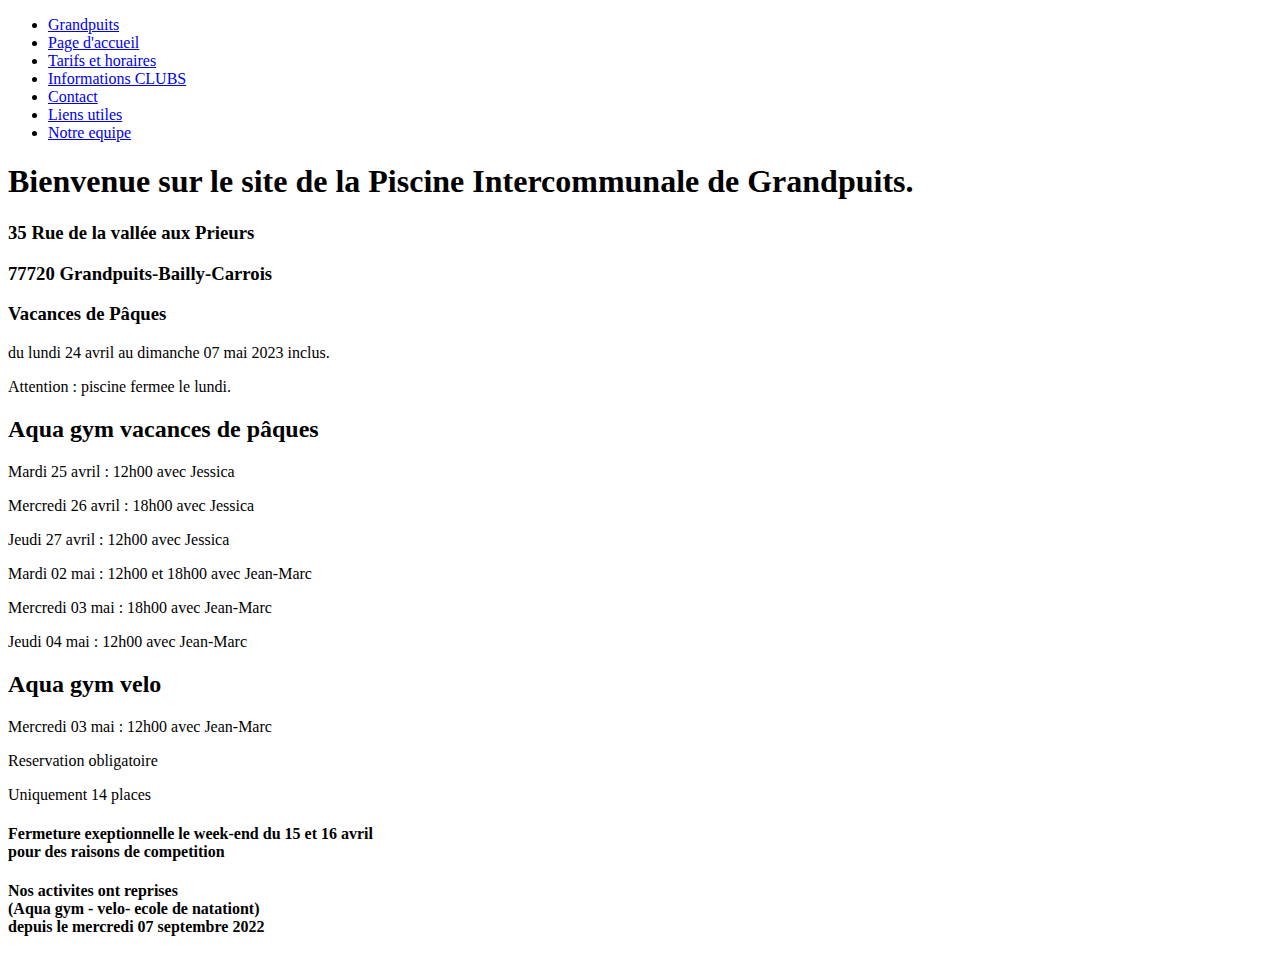
==== Vitrine/index.html @ efda96f0 "Sauvegarde debut code html" ====
<!DOCTYPE HTML>
<html lang="fr">
    <head>
        <meta charset="UTF-8">
        <title>Grandpuits-Piscine</title>
        <link rel="stylesheet" href="style.css">
        <link rel="stylesheet" href="https://cdnjs.cloudflare.com/ajax/libs/font-awesome/4.7.0/css/font-awesome.css">
    </head>
    <body>
        <header>
<!-- CREATION NAVBAR  -->
            <nav>
                <ul>
                    <li class="logo"><a href="#">Grandpuits</a></li>
                    <li><a href="#">Page d'accueil</a></li>
                    <li><a href="#">Tarifs et horaires</a></li>
                    <li><a href="#">Informations CLUBS</a></li>
                    <li><a href="#">Contact</a></li>
                    <li><a href="#">Liens utiles</a></li>
                    <li><a href="#">Notre equipe</a></li>
                </ul>
            </nav>
<!-- IMAGE PRINCIPALE ET EN TETE  -->
            <div class="en-tete">
                <h1>Bienvenue sur le site de la Piscine Intercommunale de Grandpuits.</h1>
                <div class="premier-flux"></div>
                <h3>35 Rue de la vallée aux Prieurs</h3>
                <h3>77720 Grandpuits-Bailly-Carrois</h3>
            </div>
        </header>
<!-- SECTION VACANCES  -->
        <section class="paragraphe1">
            <div class="vacances">
                <h3>Vacances de Pâques</h3>
                <p>du lundi 24 avril au dimanche 07 mai 2023 inclus.</p>
                <p>Attention : piscine fermee le lundi.</p>
            </div>
            <div class="activite-vacances">
                <h2>Aqua gym vacances de pâques</h2>
                <p>Mardi 25 avril : 12h00 avec Jessica</p>
                <p>Mercredi 26 avril : 18h00 avec Jessica</p>
                <p>Jeudi 27 avril : 12h00 avec Jessica</p>
                <div class="premier-trait"></div>
                <p>Mardi 02 mai : 12h00 et 18h00 avec Jean-Marc</p>
                <p>Mercredi 03 mai : 18h00 avec Jean-Marc</p>
                <p>Jeudi 04 mai : 12h00 avec Jean-Marc</p>
            </div>
            <div class="aqua-gym">
                <h2>Aqua gym velo</h2>
                <p>Mercredi 03 mai : 12h00 avec Jean-Marc</p>
                <p>Reservation obligatoire</p>
                <p>Uniquement 14 places</p>
            </div>
            <div class="fermeture">
                <h4>Fermeture exeptionnelle le week-end du 15 et 16 avril <br> pour des raisons de competition</h4>
            </div>
            <div class="deuxieme-trait"></div>
            <div class="reprise">
                <h4>Nos activites ont reprises <br> (Aqua gym - velo- ecole de natationt) <br> depuis le mercredi 07 septembre 2022</h4>
            </div>
            <div class="deuxiem-flux"></div>
        </section>
        <section></section>
        <footer></footer>
    </body>

</html>
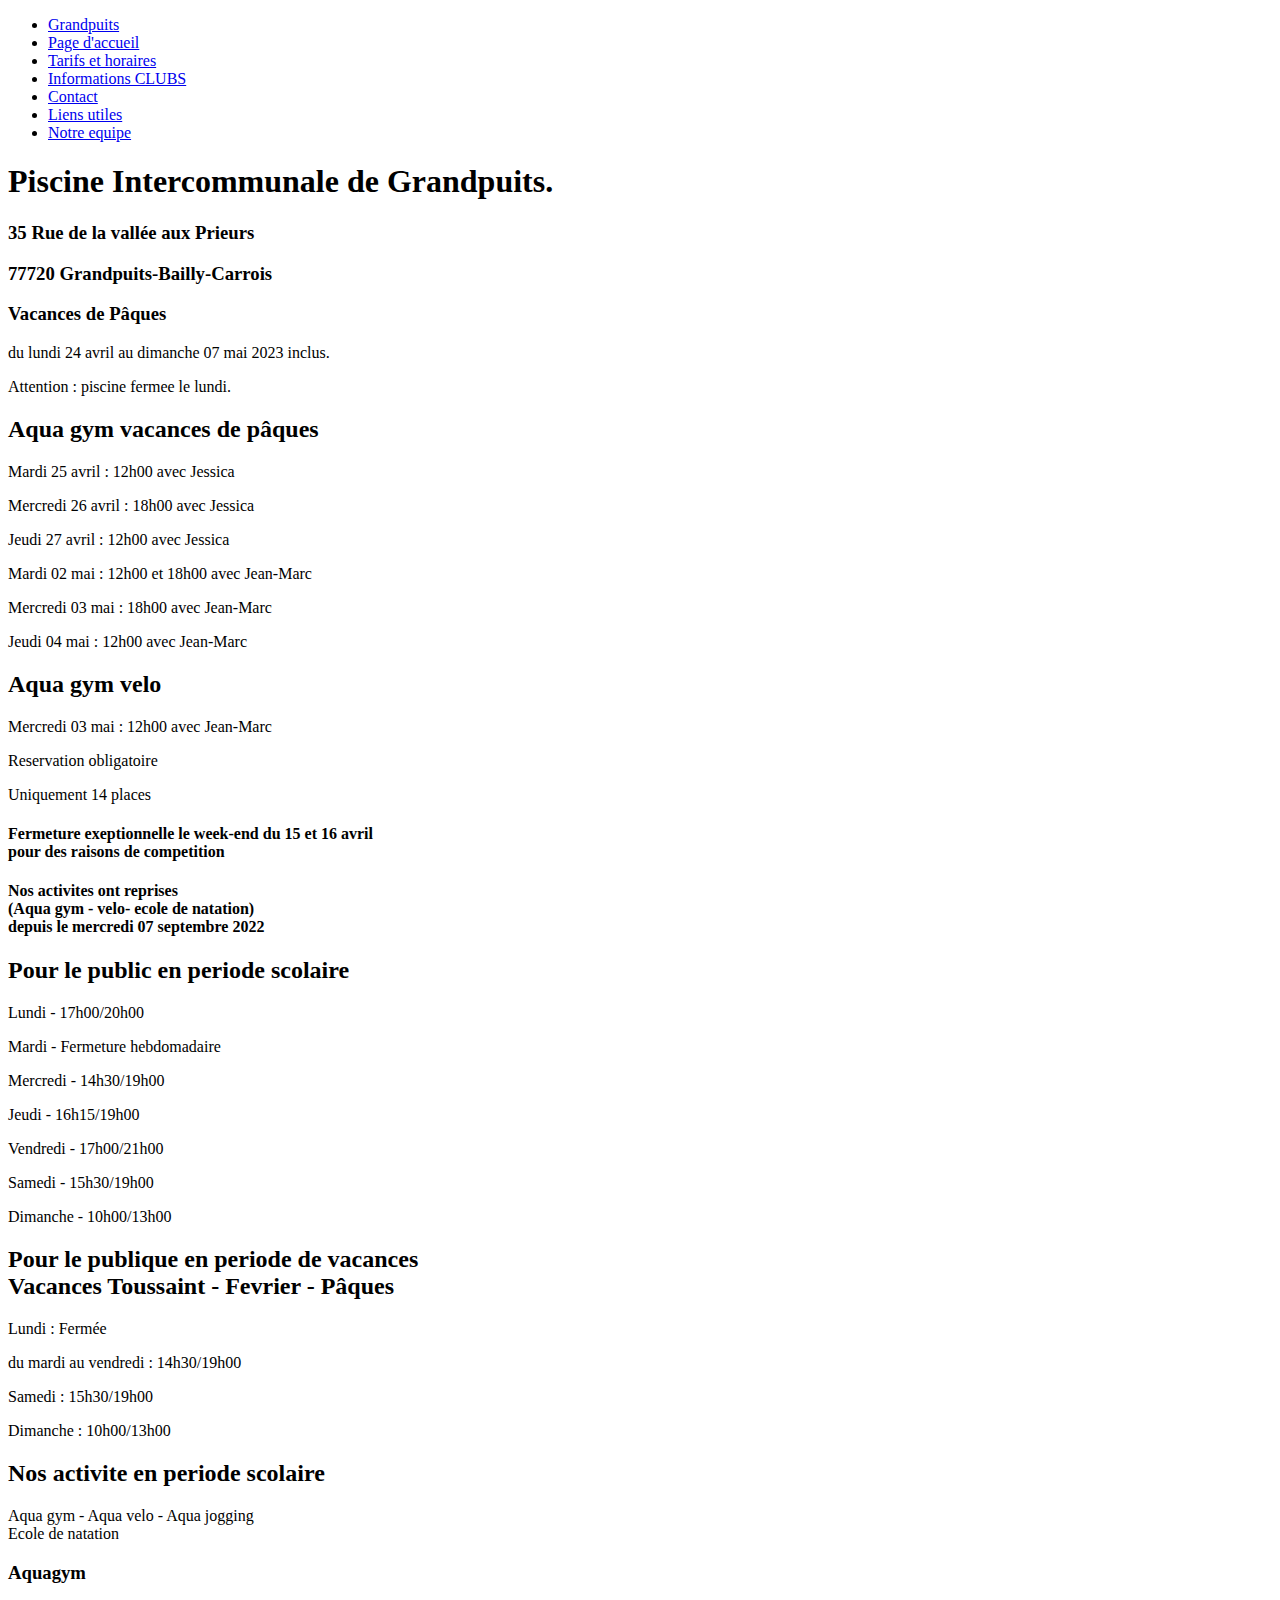
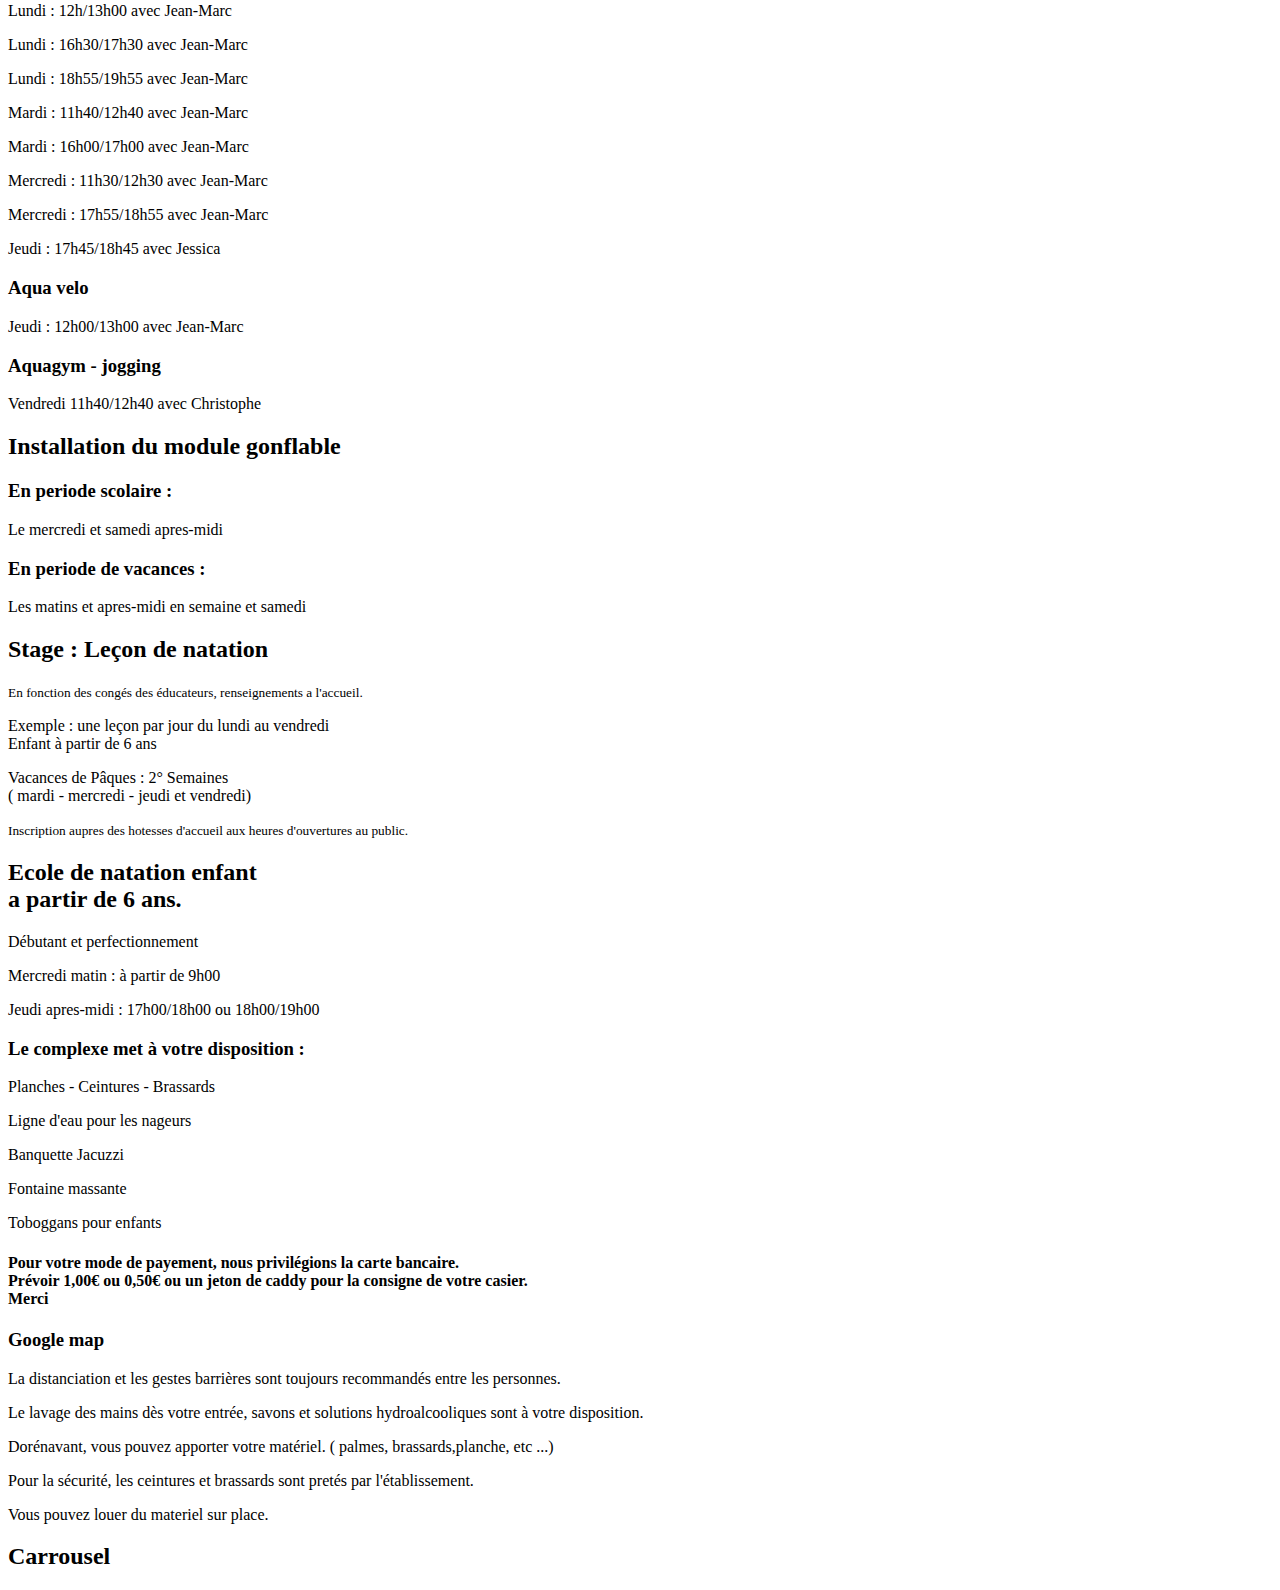
==== commit b52037e9: "modification html" ====
--- a/Vitrine/index.html
+++ b/Vitrine/index.html
@@ -22,8 +22,8 @@
             </nav>
 <!-- IMAGE PRINCIPALE ET EN TETE  -->
             <div class="en-tete">
-                <h1>Bienvenue sur le site de la Piscine Intercommunale de Grandpuits.</h1>
-                <div class="premier-flux"></div>
+                <h1>Piscine Intercommunale de Grandpuits.</h1>
+                <div class="flux"></div>
                 <h3>35 Rue de la vallée aux Prieurs</h3>
                 <h3>77720 Grandpuits-Bailly-Carrois</h3>
             </div>
@@ -40,7 +40,7 @@
                 <p>Mardi 25 avril : 12h00 avec Jessica</p>
                 <p>Mercredi 26 avril : 18h00 avec Jessica</p>
                 <p>Jeudi 27 avril : 12h00 avec Jessica</p>
-                <div class="premier-trait"></div>
+                <div class="trait"></div>
                 <p>Mardi 02 mai : 12h00 et 18h00 avec Jean-Marc</p>
                 <p>Mercredi 03 mai : 18h00 avec Jean-Marc</p>
                 <p>Jeudi 04 mai : 12h00 avec Jean-Marc</p>
@@ -51,17 +51,117 @@
                 <p>Reservation obligatoire</p>
                 <p>Uniquement 14 places</p>
             </div>
+            <div class="trait"></div>
             <div class="fermeture">
                 <h4>Fermeture exeptionnelle le week-end du 15 et 16 avril <br> pour des raisons de competition</h4>
             </div>
-            <div class="deuxieme-trait"></div>
+            <div class="trait"></div>
             <div class="reprise">
-                <h4>Nos activites ont reprises <br> (Aqua gym - velo- ecole de natationt) <br> depuis le mercredi 07 septembre 2022</h4>
+                <h4>Nos activites ont reprises <br> (Aqua gym - velo- ecole de natation) <br> depuis le mercredi 07 septembre 2022</h4>
             </div>
-            <div class="deuxiem-flux"></div>
+            <div class="flux"></div>
         </section>
-        <section></section>
-        <footer></footer>
+<!-- SECTION PERIODE SCOLAIRE  -->
+        <section class="periode-scolaire">
+            <div class="horraire-scolaire">
+                <h2>Pour le public en periode scolaire</h2>
+                <p>Lundi - 17h00/20h00</p>
+                <p>Mardi - Fermeture hebdomadaire</p>
+                <p>Mercredi - 14h30/19h00</p>
+                <p>Jeudi - 16h15/19h00</p>
+                <p>Vendredi - 17h00/21h00</p>
+                <p>Samedi - 15h30/19h00</p>
+                <p>Dimanche - 10h00/13h00</p>
+            </div>
+            <div class="trait"></div>
+            <div class="horraire-vacance">
+                <h2>Pour le publique en periode de vacances <br> Vacances Toussaint - Fevrier - Pâques</h2>
+                <p>Lundi : Fermée</p>
+                <p>du mardi au vendredi : 14h30/19h00</p>
+                <p>Samedi : 15h30/19h00</p>
+                <p>Dimanche : 10h00/13h00</p>
+            </div>
+            <div class="trait"></div>
+            <div class="activite-scolaire">
+                <h2>Nos activite  en periode scolaire</h2>
+                <p>Aqua gym - Aqua velo - Aqua jogging <br> Ecole de natation</p>
+                <h3>Aquagym</h3>
+                <p>Lundi : 12h/13h00 avec Jean-Marc</p>
+                <p>Lundi : 16h30/17h30 avec Jean-Marc</p>
+                <p>Lundi : 18h55/19h55 avec Jean-Marc</p>
+                <p>Mardi : 11h40/12h40 avec Jean-Marc</p>
+                <p>Mardi : 16h00/17h00 avec Jean-Marc</p>
+                <p>Mercredi : 11h30/12h30 avec Jean-Marc</p>
+                <p>Mercredi : 17h55/18h55 avec Jean-Marc</p>
+                <p>Jeudi : 17h45/18h45 avec Jessica</p>
+                <h3>Aqua velo</h3>
+                <p>Jeudi : 12h00/13h00 avec Jean-Marc</p>
+                <h3>Aquagym - jogging</h3>
+                <p>Vendredi 11h40/12h40 avec Christophe</p>
+            </div>
+            <div class="module">
+                <h2>Installation du module gonflable</h2>
+                <h3>En periode scolaire :</h3>
+                <p>Le mercredi et samedi apres-midi</p>
+                <h3>En periode de vacances :</h3>
+                <p>Les matins et apres-midi en semaine et samedi</p>
+            </div>
+            <div class="flux"></div>
+        </section>
+<!-- ECOLE DE NATATION  -->
+        <section class="lecon">
+            <div class="stage">
+                <h2>Stage : Leçon de natation</h2>
+                <small>En fonction des congés des éducateurs, renseignements a l'accueil.</small>
+                <p>Exemple : une leçon par jour du lundi au vendredi <br> Enfant à partir de 6 ans</p>
+                <p>Vacances de Pâques : 2° Semaines <br> ( mardi - mercredi - jeudi et vendredi)</p>
+                <small>Inscription aupres des hotesses d'accueil aux heures d'ouvertures au public.</small>
+            </div>
+            <div class="trait"></div>
+            <div class="ecole">
+                <h2>Ecole de natation enfant <br> a partir de 6 ans.</h2>
+                <p>Débutant et perfectionnement</p>
+                <p>Mercredi matin : à partir de 9h00</p>
+                <p>Jeudi apres-midi : 17h00/18h00 ou 18h00/19h00</p>
+            </div>
+            <div class="trait"></div>
+            <div class="materiel">
+                <h3>Le complexe met à votre disposition : </h3>
+                <p>Planches - Ceintures - Brassards</p>
+                <p>Ligne d'eau pour les nageurs</p>
+                <p>Banquette Jacuzzi</p>
+                <p>Fontaine massante</p>
+                <p>Toboggans pour enfants</p>
+                <h4>Pour votre mode de payement, nous privilégions la carte bancaire.<br> Prévoir 1,00€ ou 0,50€ ou un jeton de caddy pour la consigne de votre casier.<br> Merci</h4>
+            </div>
+            <div class="flux"></div>
+        </section>
+<!-- INFORMATION  -->
+        <section class="info">
+            <div class="map">
+<!-- Introduire googlemap  -->
+                <h3>Google map</h3>
+            </div>
+            <div class="trait"></div>
+            <div class="covid">
+                <p>La distanciation et les gestes barrières sont toujours recommandés entre les personnes.</p>
+                <p>Le lavage des mains dès votre entrée, savons et solutions hydroalcooliques sont à votre disposition.</p>
+                <p>Dorénavant, vous pouvez apporter votre matériel. ( palmes, brassards,planche, etc ...)</p>
+                <p>Pour la sécurité, les ceintures et brassards sont pretés par l'établissement.</p>
+                <p>Vous pouvez louer du materiel sur place.</p>
+            </div>
+            <div class="flux"></div>
+        </section>
+        <section class="">
+            <div class="">
+                <h2>Carrousel</h2>
+<!-- CARROUSEL  -->
+            </div>
+            <div class="flux"></div>
+        </section>
+        <footer>
+
+        </footer>
     </body>
 
 </html>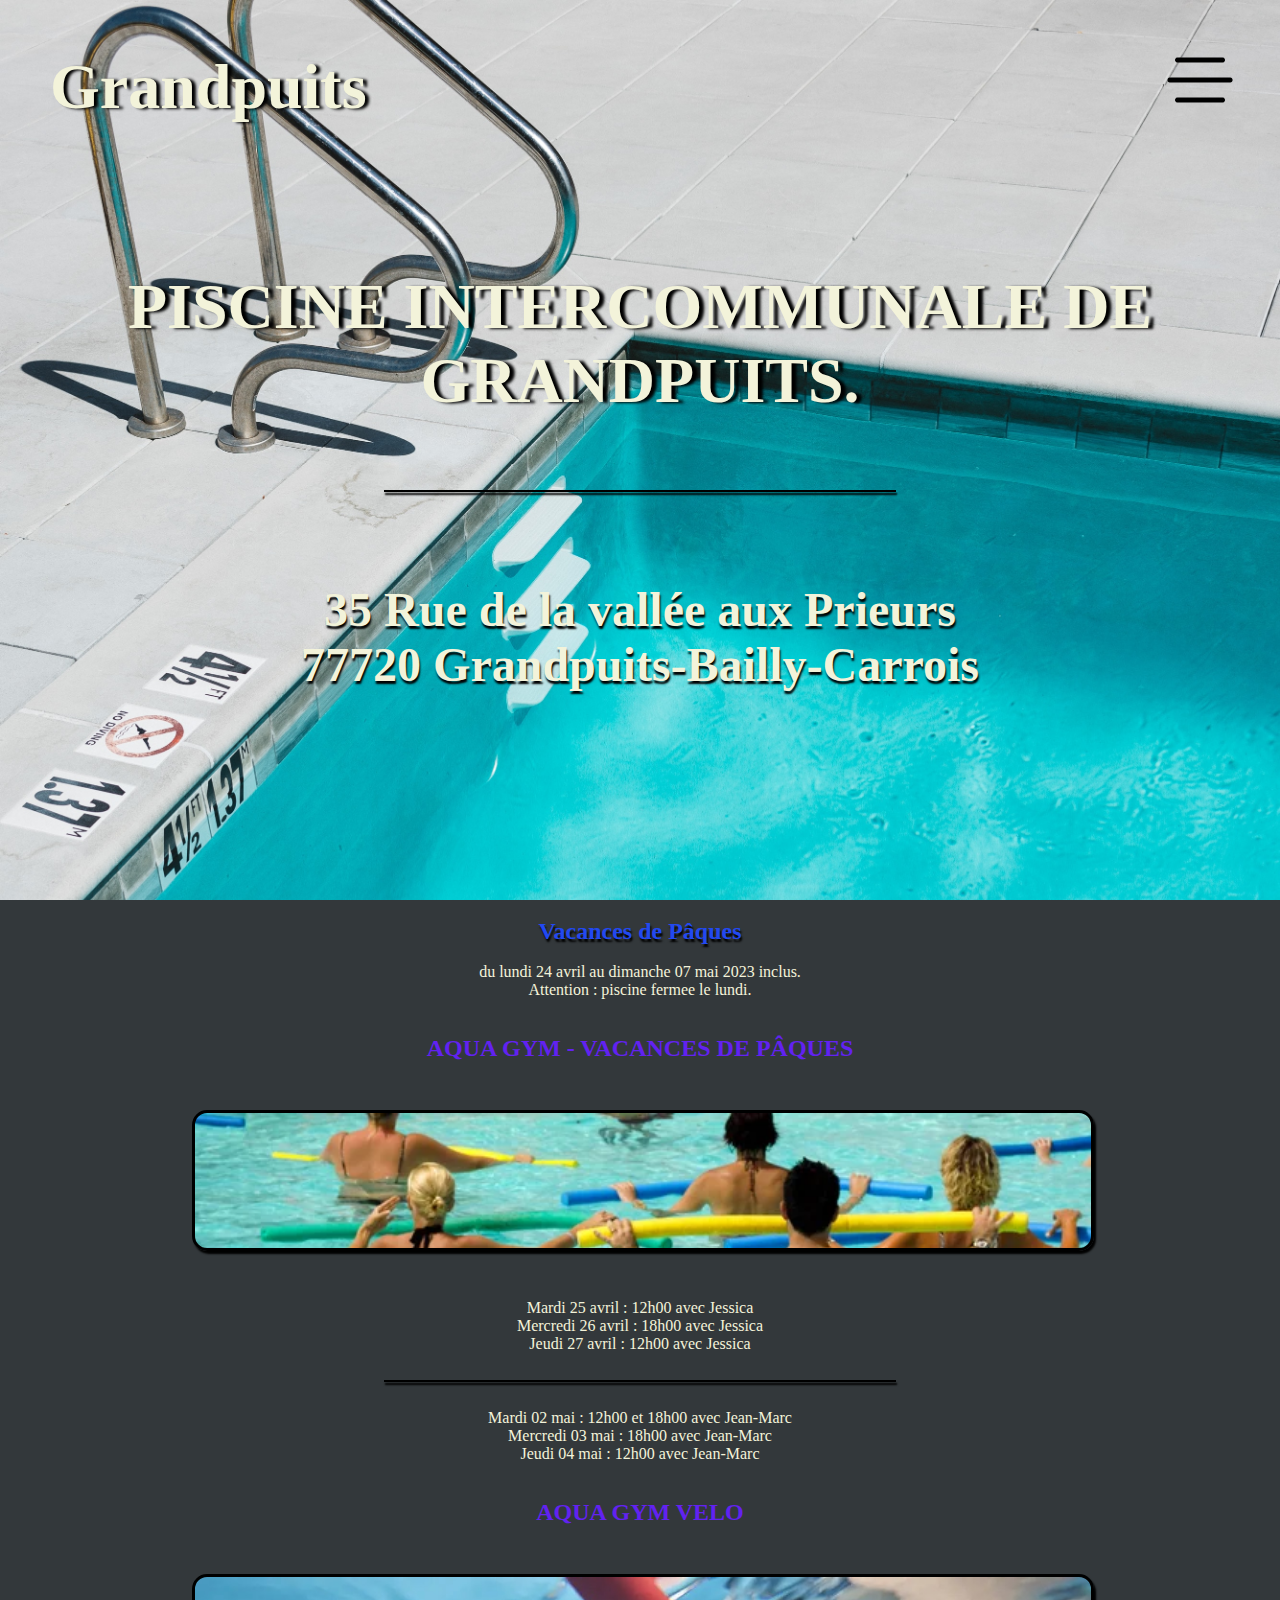
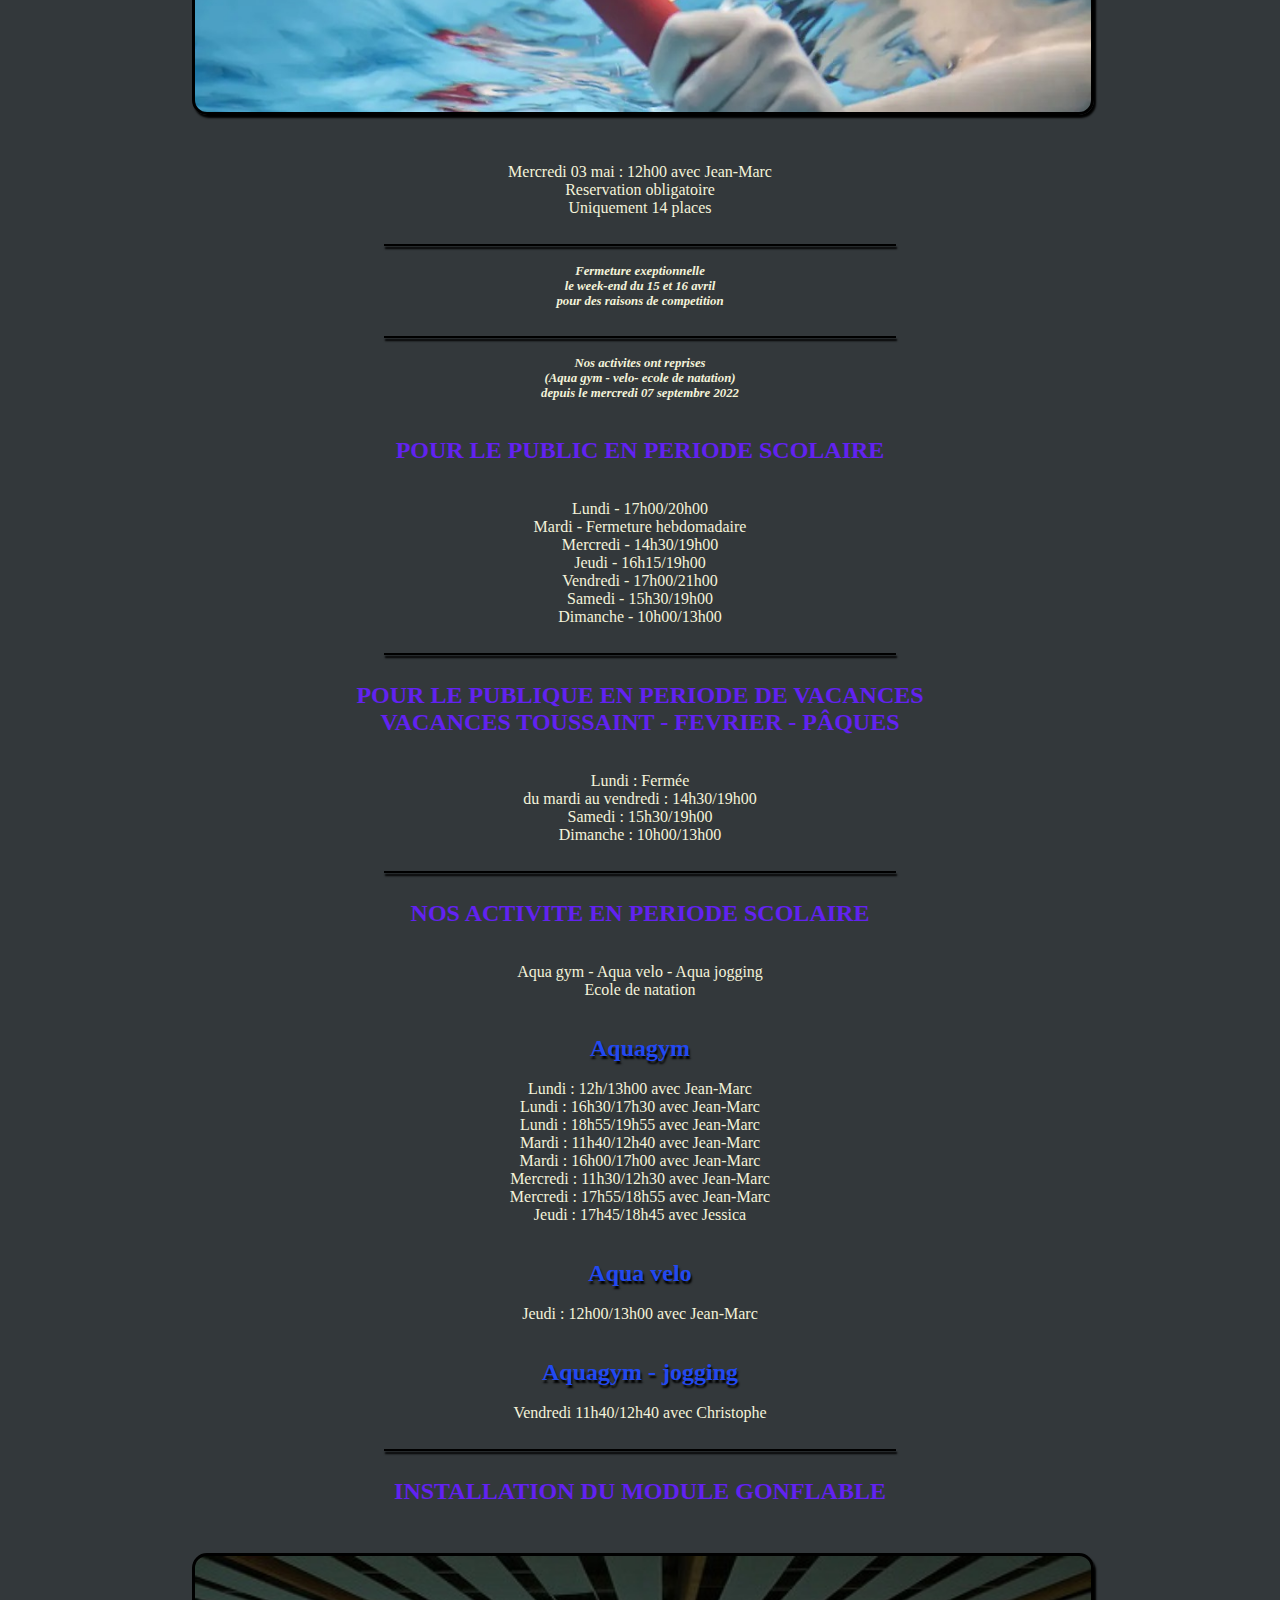
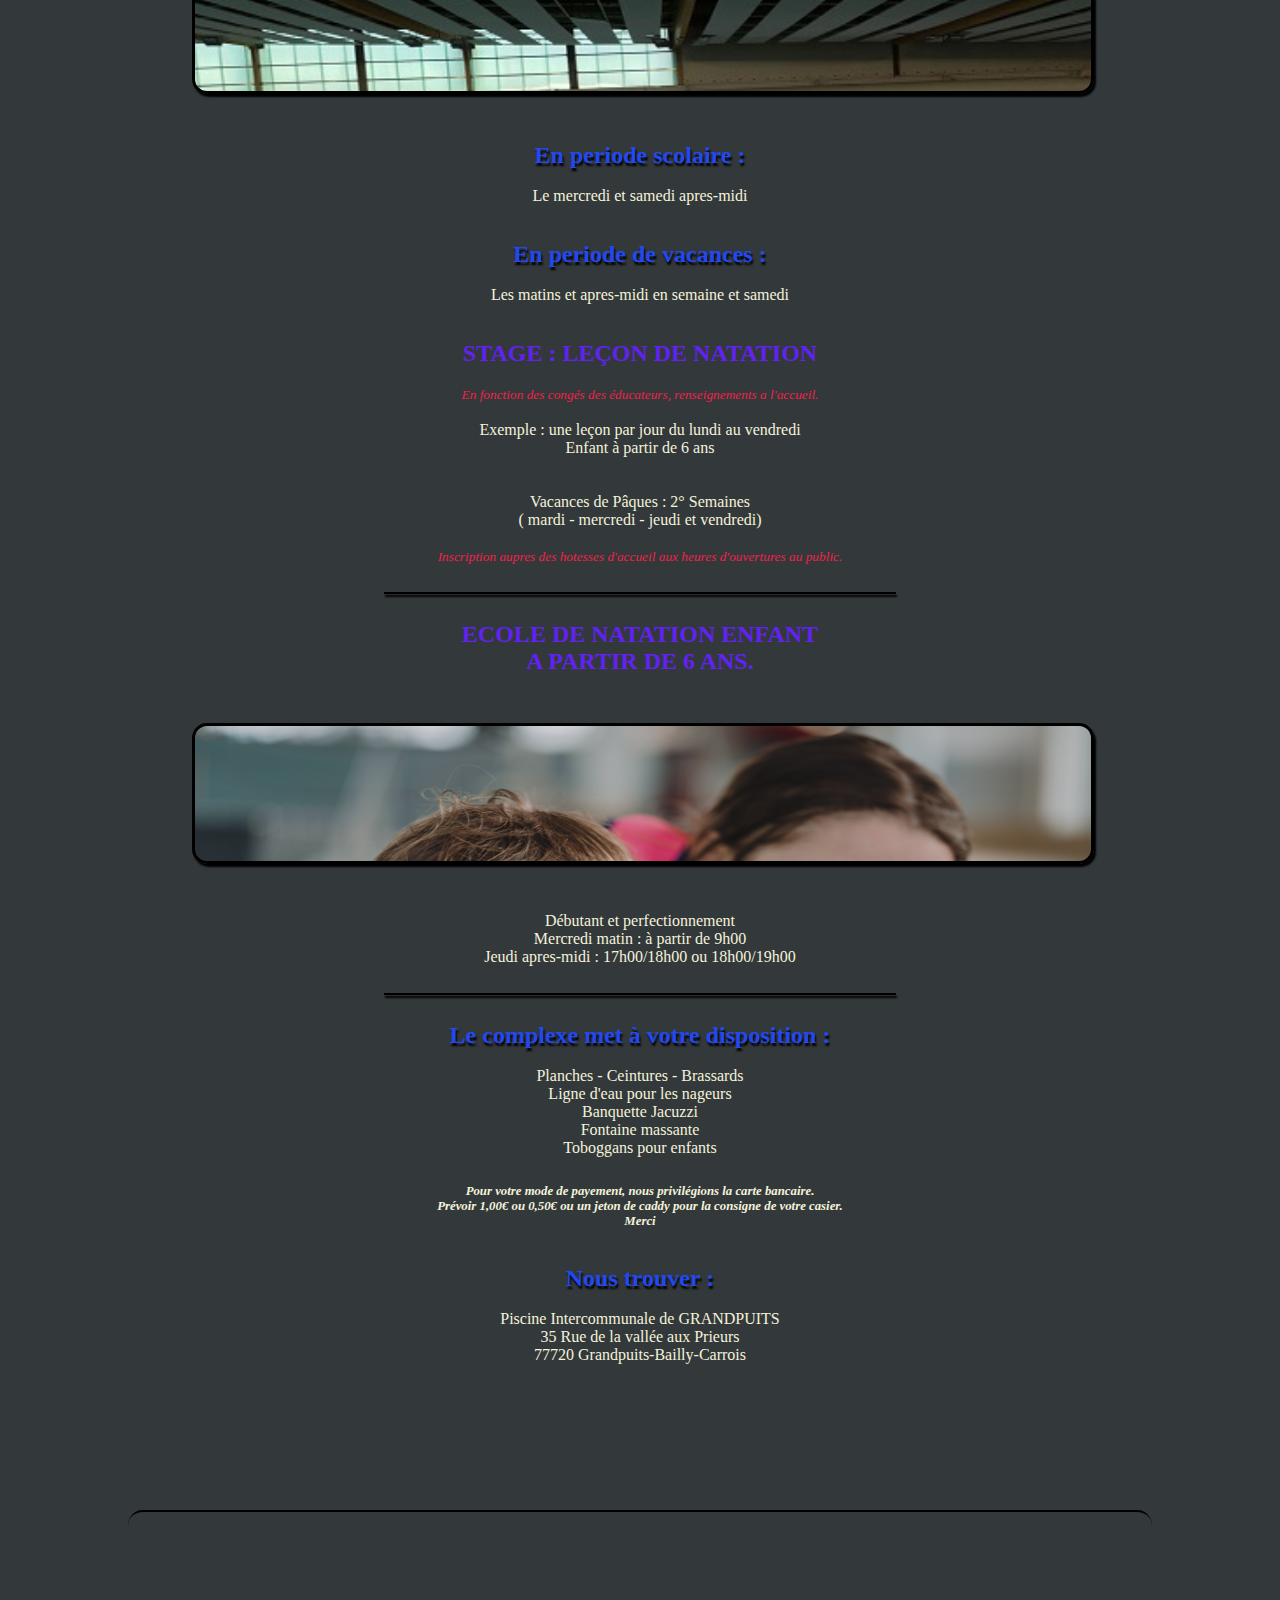
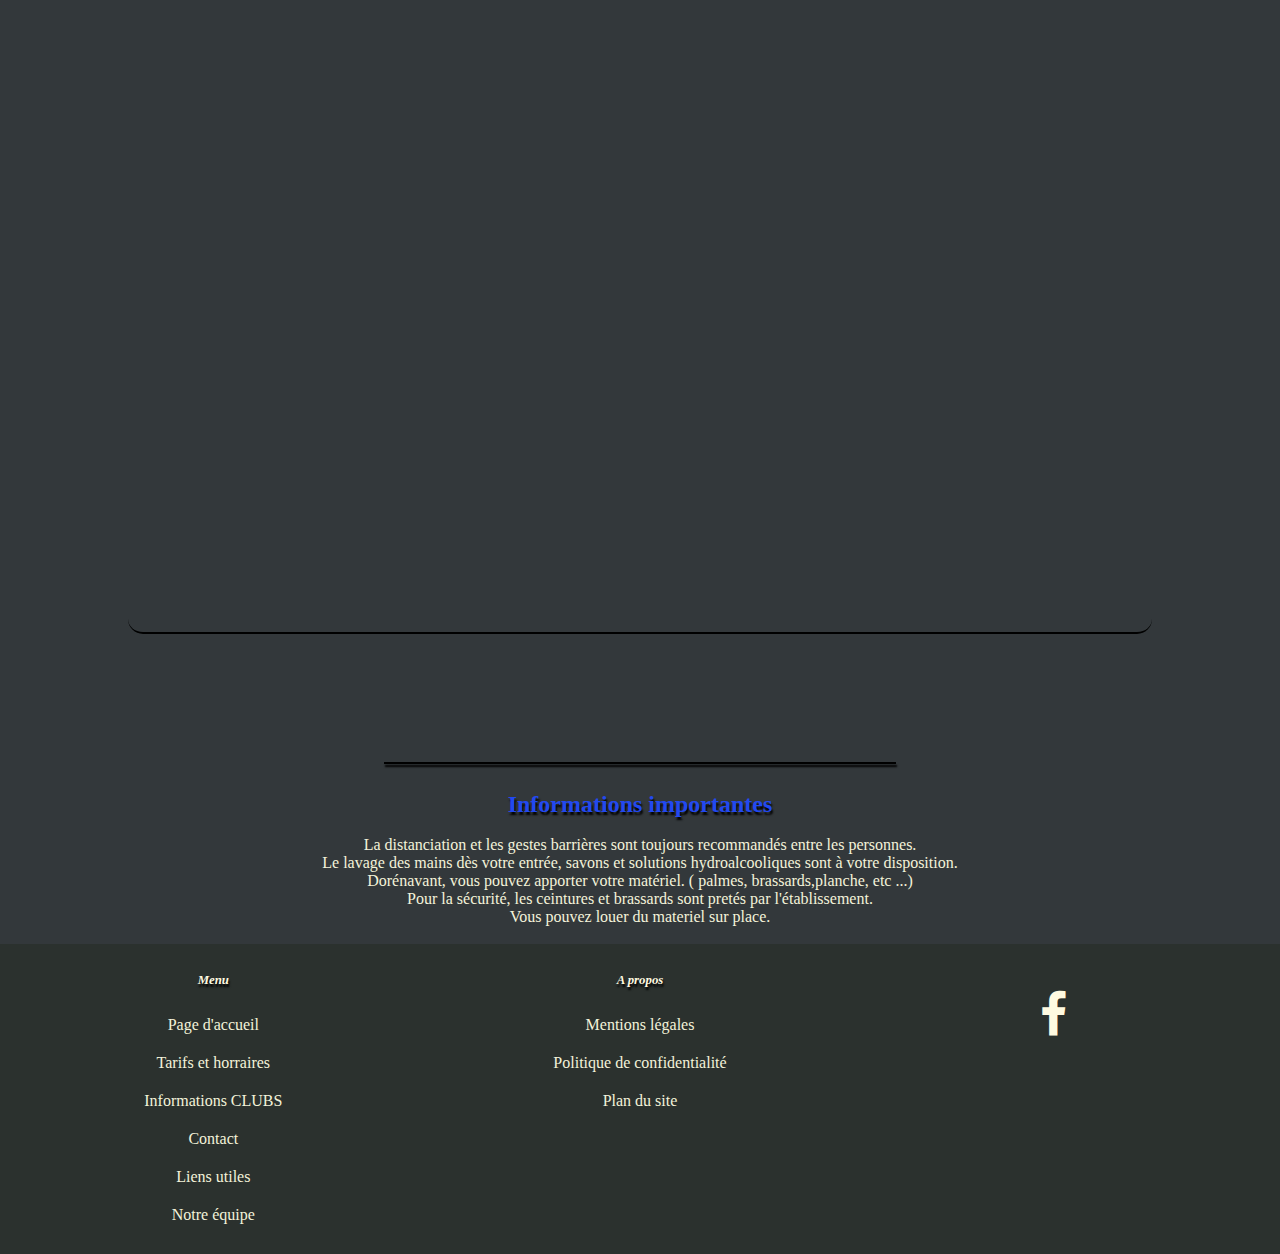
==== commit 60179ede: "sauvegarde html/css avant teste carrousel" ====
--- a/Vitrine/index.html
+++ b/Vitrine/index.html
@@ -5,13 +5,15 @@
         <title>Grandpuits-Piscine</title>
         <link rel="stylesheet" href="style.css">
         <link rel="stylesheet" href="https://cdnjs.cloudflare.com/ajax/libs/font-awesome/4.7.0/css/font-awesome.css">
+        <!-- <link rel="stylesheet" href="https://cdn.jsdelivr.net/npm/bootstrap@5.3.0-alpha3/dist/css/bootstrap.min.css">  a regler probleme bootstrap-->
     </head>
     <body>
         <header>
 <!-- CREATION NAVBAR  -->
-            <nav>
+            <nav class="navbar">
+                <a href="#" class="logo">Grandpuits</a>
+                <div class="nav-links">
                 <ul>
-                    <li class="logo"><a href="#">Grandpuits</a></li>
                     <li><a href="#">Page d'accueil</a></li>
                     <li><a href="#">Tarifs et horaires</a></li>
                     <li><a href="#">Informations CLUBS</a></li>
@@ -19,94 +21,98 @@
                     <li><a href="#">Liens utiles</a></li>
                     <li><a href="#">Notre equipe</a></li>
                 </ul>
+                </div>
+                <img src="/Vitrine/Assets/menu-hamburger.png" alt="menu hamburger" class="menu-burger">
             </nav>
 <!-- IMAGE PRINCIPALE ET EN TETE  -->
             <div class="en-tete">
                 <h1>Piscine Intercommunale de Grandpuits.</h1>
                 <div class="flux"></div>
-                <h3>35 Rue de la vallée aux Prieurs</h3>
-                <h3>77720 Grandpuits-Bailly-Carrois</h3>
+                <h3>35 Rue de la vallée aux Prieurs<br>
+                77720 Grandpuits-Bailly-Carrois</h3>
             </div>
         </header>
 <!-- SECTION VACANCES  -->
         <section class="paragraphe1">
             <div class="vacances">
                 <h3>Vacances de Pâques</h3>
-                <p>du lundi 24 avril au dimanche 07 mai 2023 inclus.</p>
-                <p>Attention : piscine fermee le lundi.</p>
+                <p>du lundi 24 avril au dimanche 07 mai 2023 inclus.<br>
+                Attention : piscine fermee le lundi.</p>
             </div>
             <div class="activite-vacances">
-                <h2>Aqua gym vacances de pâques</h2>
-                <p>Mardi 25 avril : 12h00 avec Jessica</p>
-                <p>Mercredi 26 avril : 18h00 avec Jessica</p>
-                <p>Jeudi 27 avril : 12h00 avec Jessica</p>
+                <h2>Aqua gym - vacances de pâques</h2>
+                <div class="aquagym-vacance"></div>
+                <p>Mardi 25 avril : 12h00 avec Jessica<br>
+                Mercredi 26 avril : 18h00 avec Jessica<br>
+                Jeudi 27 avril : 12h00 avec Jessica</p>
                 <div class="trait"></div>
-                <p>Mardi 02 mai : 12h00 et 18h00 avec Jean-Marc</p>
-                <p>Mercredi 03 mai : 18h00 avec Jean-Marc</p>
-                <p>Jeudi 04 mai : 12h00 avec Jean-Marc</p>
+                <p>Mardi 02 mai : 12h00 et 18h00 avec Jean-Marc<br>
+                Mercredi 03 mai : 18h00 avec Jean-Marc<br>
+                Jeudi 04 mai : 12h00 avec Jean-Marc</p>
             </div>
             <div class="aqua-gym">
                 <h2>Aqua gym velo</h2>
-                <p>Mercredi 03 mai : 12h00 avec Jean-Marc</p>
-                <p>Reservation obligatoire</p>
-                <p>Uniquement 14 places</p>
+                <div class="aquagym-velo"></div>
+                <p>Mercredi 03 mai : 12h00 avec Jean-Marc<br>
+                Reservation obligatoire<br>
+                Uniquement 14 places</p>
             </div>
             <div class="trait"></div>
             <div class="fermeture">
-                <h4>Fermeture exeptionnelle le week-end du 15 et 16 avril <br> pour des raisons de competition</h4>
+                <h4>Fermeture exeptionnelle <br> le week-end du 15 et 16 avril <br> pour des raisons de competition</h4>
             </div>
             <div class="trait"></div>
             <div class="reprise">
                 <h4>Nos activites ont reprises <br> (Aqua gym - velo- ecole de natation) <br> depuis le mercredi 07 septembre 2022</h4>
             </div>
-            <div class="flux"></div>
         </section>
 <!-- SECTION PERIODE SCOLAIRE  -->
         <section class="periode-scolaire">
             <div class="horraire-scolaire">
                 <h2>Pour le public en periode scolaire</h2>
-                <p>Lundi - 17h00/20h00</p>
-                <p>Mardi - Fermeture hebdomadaire</p>
-                <p>Mercredi - 14h30/19h00</p>
-                <p>Jeudi - 16h15/19h00</p>
-                <p>Vendredi - 17h00/21h00</p>
-                <p>Samedi - 15h30/19h00</p>
-                <p>Dimanche - 10h00/13h00</p>
+                <p>Lundi - 17h00/20h00<br>
+                Mardi - Fermeture hebdomadaire<br>
+                Mercredi - 14h30/19h00<br>
+                Jeudi - 16h15/19h00<br>
+                Vendredi - 17h00/21h00<br>
+                Samedi - 15h30/19h00<br>
+                Dimanche - 10h00/13h00</p>
             </div>
             <div class="trait"></div>
             <div class="horraire-vacance">
                 <h2>Pour le publique en periode de vacances <br> Vacances Toussaint - Fevrier - Pâques</h2>
-                <p>Lundi : Fermée</p>
-                <p>du mardi au vendredi : 14h30/19h00</p>
-                <p>Samedi : 15h30/19h00</p>
-                <p>Dimanche : 10h00/13h00</p>
+                <p>Lundi : Fermée<br>
+                du mardi au vendredi : 14h30/19h00<br>
+                Samedi : 15h30/19h00<br>
+                Dimanche : 10h00/13h00</p>
             </div>
             <div class="trait"></div>
             <div class="activite-scolaire">
                 <h2>Nos activite  en periode scolaire</h2>
                 <p>Aqua gym - Aqua velo - Aqua jogging <br> Ecole de natation</p>
                 <h3>Aquagym</h3>
-                <p>Lundi : 12h/13h00 avec Jean-Marc</p>
-                <p>Lundi : 16h30/17h30 avec Jean-Marc</p>
-                <p>Lundi : 18h55/19h55 avec Jean-Marc</p>
-                <p>Mardi : 11h40/12h40 avec Jean-Marc</p>
-                <p>Mardi : 16h00/17h00 avec Jean-Marc</p>
-                <p>Mercredi : 11h30/12h30 avec Jean-Marc</p>
-                <p>Mercredi : 17h55/18h55 avec Jean-Marc</p>
-                <p>Jeudi : 17h45/18h45 avec Jessica</p>
+                <p>Lundi : 12h/13h00 avec Jean-Marc<br>
+                Lundi : 16h30/17h30 avec Jean-Marc<br>
+                Lundi : 18h55/19h55 avec Jean-Marc<br>
+                Mardi : 11h40/12h40 avec Jean-Marc<br>
+                Mardi : 16h00/17h00 avec Jean-Marc<br>
+                Mercredi : 11h30/12h30 avec Jean-Marc<br>
+                Mercredi : 17h55/18h55 avec Jean-Marc<br>
+                Jeudi : 17h45/18h45 avec Jessica</p>
                 <h3>Aqua velo</h3>
                 <p>Jeudi : 12h00/13h00 avec Jean-Marc</p>
                 <h3>Aquagym - jogging</h3>
                 <p>Vendredi 11h40/12h40 avec Christophe</p>
             </div>
+            <div class="trait"></div>
             <div class="module">
                 <h2>Installation du module gonflable</h2>
+                <div class="module-goflable"></div>
                 <h3>En periode scolaire :</h3>
                 <p>Le mercredi et samedi apres-midi</p>
                 <h3>En periode de vacances :</h3>
                 <p>Les matins et apres-midi en semaine et samedi</p>
             </div>
-            <div class="flux"></div>
         </section>
 <!-- ECOLE DE NATATION  -->
         <section class="lecon">
@@ -115,53 +121,114 @@
                 <small>En fonction des congés des éducateurs, renseignements a l'accueil.</small>
                 <p>Exemple : une leçon par jour du lundi au vendredi <br> Enfant à partir de 6 ans</p>
                 <p>Vacances de Pâques : 2° Semaines <br> ( mardi - mercredi - jeudi et vendredi)</p>
-                <small>Inscription aupres des hotesses d'accueil aux heures d'ouvertures au public.</small>
+                <small class="stage">Inscription aupres des hotesses d'accueil aux heures d'ouvertures au public.</small>
             </div>
             <div class="trait"></div>
             <div class="ecole">
                 <h2>Ecole de natation enfant <br> a partir de 6 ans.</h2>
-                <p>Débutant et perfectionnement</p>
-                <p>Mercredi matin : à partir de 9h00</p>
-                <p>Jeudi apres-midi : 17h00/18h00 ou 18h00/19h00</p>
+                <div class="ecole-natation"></div>
+                <p>Débutant et perfectionnement<br>
+                Mercredi matin : à partir de 9h00<br>
+                Jeudi apres-midi : 17h00/18h00 ou 18h00/19h00</p>
             </div>
             <div class="trait"></div>
             <div class="materiel">
                 <h3>Le complexe met à votre disposition : </h3>
-                <p>Planches - Ceintures - Brassards</p>
-                <p>Ligne d'eau pour les nageurs</p>
-                <p>Banquette Jacuzzi</p>
-                <p>Fontaine massante</p>
-                <p>Toboggans pour enfants</p>
+                <p>Planches - Ceintures - Brassards<br>
+                Ligne d'eau pour les nageurs<br>
+                Banquette Jacuzzi<br>
+                Fontaine massante<br>
+                Toboggans pour enfants</p>
                 <h4>Pour votre mode de payement, nous privilégions la carte bancaire.<br> Prévoir 1,00€ ou 0,50€ ou un jeton de caddy pour la consigne de votre casier.<br> Merci</h4>
             </div>
-            <div class="flux"></div>
         </section>
 <!-- INFORMATION  -->
         <section class="info">
             <div class="map">
-<!-- Introduire googlemap  -->
-                <h3>Google map</h3>
+                <h3>Nous trouver :</h3>
+                <p>Piscine Intercommunale de GRANDPUITS <br>35 Rue de la vallée aux Prieurs<br>
+                77720 Grandpuits-Bailly-Carrois</p>
+                <div class="map-responsive">
+                    <iframe src="https://www.google.com/maps/embed?pb=!1m14!1m12!1m3!1d42227.49210009609!2d2.939731370341776!3d48.58651971785982!2m3!1f0!2f0!3f0!3m2!1i1024!2i768!4f13.1!5e0!3m2!1sfr!2sfr!4v1681908651820!5m2!1sfr!2sfr" width="600" height="450" style="border:0;" allowfullscreen="" loading="lazy" referrerpolicy="no-referrer-when-downgrade"></iframe>
+                </div>
             </div>
             <div class="trait"></div>
             <div class="covid">
-                <p>La distanciation et les gestes barrières sont toujours recommandés entre les personnes.</p>
-                <p>Le lavage des mains dès votre entrée, savons et solutions hydroalcooliques sont à votre disposition.</p>
-                <p>Dorénavant, vous pouvez apporter votre matériel. ( palmes, brassards,planche, etc ...)</p>
-                <p>Pour la sécurité, les ceintures et brassards sont pretés par l'établissement.</p>
-                <p>Vous pouvez louer du materiel sur place.</p>
-            </div>
+                <h3>Informations importantes</h3>
+                <p>La distanciation et les gestes barrières sont toujours recommandés entre les personnes.<br>
+                Le lavage des mains dès votre entrée, savons et solutions hydroalcooliques sont à votre disposition.<br>
+                Dorénavant, vous pouvez apporter votre matériel. ( palmes, brassards,planche, etc ...)<br>
+                Pour la sécurité, les ceintures et brassards sont pretés par l'établissement.<br>
+                Vous pouvez louer du materiel sur place.</p>
+            </div>
+        </section>
+        <!-- <section class="carrousel">
+            <div id="carouselExampleIndicators" class="carousel slide">
+                <div class="carousel-indicators">
+                  <button type="button" data-bs-target="#carouselExampleIndicators" data-bs-slide-to="0" class="active" aria-current="true" aria-label="Slide 1"></button>
+                  <button type="button" data-bs-target="#carouselExampleIndicators" data-bs-slide-to="1" aria-label="Slide 2"></button>
+                  <button type="button" data-bs-target="#carouselExampleIndicators" data-bs-slide-to="2" aria-label="Slide 3"></button>
+                  <button type="button" data-bs-target="#carouselExampleIndicators" data-bs-slide-to="3" aria-label="Slide 4"></button>
+                </div>
+                <div class="carousel-inner">
+                  <div class="carousel-item active">
+                    <img src="/Vitrine/Assets/batiment.jpg" class="d-block w-100" alt="Batiment">
+                  </div>
+                  <div class="carousel-item">
+                    <img src="/Vitrine/Assets/Carrousel1.jpg" class="d-block w-100" alt="Piscine">
+                  </div>
+                  <div class="carousel-item">
+                    <img src="/Vitrine/Assets/Carrousel2.jpg" class="d-block w-100" alt="Structure gonflable">
+                  </div>
+                  <div class="carousel-item">
+                    <img src="/Vitrine/Assets/Toboggan.jpg" class="d-block w-100" alt="Toboggan">
+                  </div>
+                </div>
+                <button class="carousel-control-prev" type="button" data-bs-target="#carouselExampleIndicators" data-bs-slide="prev">
+                  <span class="carousel-control-prev-icon" aria-hidden="true"></span>
+                  <span class="visually-hidden">Previous</span>
+                </button>
+                <button class="carousel-control-next" type="button" data-bs-target="#carouselExampleIndicators" data-bs-slide="next">
+                  <span class="carousel-control-next-icon" aria-hidden="true"></span>
+                  <span class="visually-hidden">Next</span>
+                </button>
+              </div>
             <div class="flux"></div>
-        </section>
-        <section class="">
-            <div class="">
-                <h2>Carrousel</h2>
-<!-- CARROUSEL  -->
-            </div>
-            <div class="flux"></div>
-        </section>
+        </section>  code bootstrap-->
         <footer>
-
+            <div class="footer">
+                <div class="retour-menu">
+                    <h4>Menu</h4>
+                    <ul>
+                        <li><a href="#">Page d'accueil</a></li>
+                        <li><a href="#">Tarifs et horraires</a></li>
+                        <li><a href="#">Informations CLUBS</a></li>
+                        <li><a href="#">Contact</a></li>
+                        <li><a href="#">Liens utiles</a></li>
+                        <li><a href="#">Notre équipe</a></li>
+                    </ul>
+                </div>
+                <div class="aPropos">
+                    <h4>A propos</h4>
+                    <ul>
+                        <li><a href="#">Mentions légales</a></li>
+                        <li><a href="#">Politique de confidentialité</a></li>
+                        <li><a href="#">Plan du site</a></li>
+                    </ul>
+                </div>
+                <div class="icons">
+                    <a href="https://www.facebook.com/Piscine-intercommunale-de-Grandpuits-1566205920342230/?fref=ts" target="_blank"><i class="fa fa-facebook"></i></a>
+                </div>
+            </div>
         </footer>
     </body>
-
+        <script>
+            const menuBurger = document.querySelector(".menu-burger")
+            const navLinks = document.querySelector(".nav-links")
+            menuBurger.addEventListener("click",()=>(
+            navLinks.classList.toggle("mobile-menu")
+            ))
+        </script>
+<!-- script bootstrap  -->
+<!-- <script src="https://cdn.jsdelivr.net/npm/bootstrap@5.3.0-alpha3/dist/js/bootstrap.min.js" integrity="sha384-Y4oOpwW3duJdCWv5ly8SCFYWqFDsfob/3GkgExXKV4idmbt98QcxXYs9UoXAB7BZ" crossorigin="anonymous"></script> -->
 </html>--- a/Vitrine/style.css
+++ b/Vitrine/style.css
@@ -0,0 +1,249 @@
+/* FONT FAMILY  */
+/* @font-face {
+    font-family: 'Chakra';
+    src: url(/Vitrine/Fonts/ChakraPetch-Regular.ttf);
+}
+@font-face {
+    font-family: 'Dancing';
+    src: url(/Vitrine/Fonts/DancingScript-VariableFont_wght.ttf);
+}  marche pas*/
+
+
+/* BODY  */
+*{
+    margin: 0;
+    padding: 0;
+    text-decoration: none;
+    list-style: none;
+}
+body{
+    font-family: Cambria, Cochin, Georgia, Times, 'Times New Roman', serif;
+    color: rgb(243, 243, 218);
+    text-align: center;
+}
+header{
+    height: 100vh;
+    width: 100vw;
+    background-image: url(/Vitrine/Assets/Fond.jpg);
+    background-size: cover;
+    
+}
+section{
+    background: rgb(51, 56, 59);
+}
+.flux{
+    height: 2px;
+    width: 40%;
+    margin: 3vh auto;
+    background-color: #000000;
+    box-shadow: 1px 3px 2px black;
+}
+.trait{
+    height: 2px;
+    width: 40%;
+    margin: 1vh auto;
+    background-color: #000000;
+    box-shadow: 1px 3px 2px black;
+}
+/* NAVBAR  */
+.navbar a{
+    color: rgb(243, 243, 218);
+    text-shadow: 1px 3px 2px black;
+}
+.navbar .logo{
+    font-size: 4em;
+    font-weight: bold;
+    position: absolute;
+    top: 50px;
+    left: 50px;
+    text-shadow: 4px 1px 3px black;
+}
+
+.navbar .menu-burger{
+    display: block;
+    position: absolute;
+    top: 40px;
+    right: 40px;
+    width: 80px;
+}
+.nav-links{
+    top: 0;
+    right: 0;
+    position: absolute;
+    background-color: rgba(255, 255, 255, 0.425);
+    backdrop-filter: blur(6px);
+    width: 100%;
+    height: 100vh;
+    display: flex;
+    justify-content: center;
+    align-items: center;
+    margin-top: -300%;
+    transition: all 0.5s ease;
+}
+.nav-links.mobile-menu{
+    margin-top: 0;
+}
+.nav-links ul{
+    display: flex;
+    flex-direction: column;
+    align-items: center;
+    
+}
+.navbar .nav-links ul li{
+    margin: 50px 0;
+    font-size: 2em;
+}
+/* INTRO  */
+.en-tete{
+    display: flex;
+    align-items: center;
+    flex-direction: column;
+    padding-top: 25vh;
+    font-size: 2em;
+    text-shadow: 5px 1px 3px black;
+}
+h1{
+    margin: 5vh;
+    text-transform: uppercase;
+    text-align: center;
+}
+.en-tete h3{
+    margin: 5vh;
+    text-align: center;
+    text-shadow: 1px 3px 2px black;
+    color: rgb(243, 243, 218);
+
+}
+/* SECTION VACANCES    */
+.aquagym-vacance{
+    background: url(/Vitrine/Assets/aquagym.jpg) no-repeat;
+    background-size: cover;
+    height: 15vh;
+    width: 70vw;
+    margin: 30px 15vw;
+    border: 3px solid black;
+    border-radius: 15px;
+    box-shadow: 2px 3px 2px black;
+}
+p{
+    text-align: center;
+    padding: 2vh;
+}
+h2{
+    padding: 2vh;
+    text-transform: uppercase;
+    color: #6222F1;
+}
+h3{
+    padding-top: 2vh;
+    font-size: 1.5em;
+    text-shadow: 1px 3px 2px black;
+    color: #2249F1;
+}
+.aquagym-velo{
+    background: url(/Vitrine/Assets/Aquabike.jpg) no-repeat;
+    background-size: cover;
+    height: 15vh;
+    width: 70vw;
+    margin: 30px 15vw;
+    border: 3px solid black;
+    border-radius: 15px;
+    box-shadow: 2px 3px 2px black;
+}
+h4{
+    font-size: 0.8em;
+    font-style: italic;
+    padding: 1vh;
+    padding-bottom: 2vh;
+}
+small{
+    font-style: italic;
+    padding: 1vh;
+    color: #F12249;
+}
+.stage{
+    padding-bottom: 2vh;
+}
+/* MODULE GONFLABLE  */
+.module-goflable{
+    background: url(/Vitrine/Assets/imageP.jpg) no-repeat;
+    background-size: cover;
+    height: 15vh;
+    width: 70vw;
+    margin: 30px 15vw;
+    border: 3px solid black;
+    border-radius: 15px;
+    box-shadow: 2px 3px 2px black;
+}
+/* ECOLE DE NATATION  */
+.ecole-natation{
+    background: url(/Vitrine/Assets/ecole.jpg) no-repeat;
+    background-size: cover;
+    height: 15vh;
+    width: 70vw;
+    margin: 30px 15vw;
+    border: 3px solid black;
+    border-radius: 15px;
+    box-shadow: 2px 3px 2px black;
+}
+/* GOOGLE MAP  */
+.map-responsive {
+    overflow:hidden;
+    padding-bottom:56.25%;
+    position:relative;
+    height:0;
+    width: 80vw;
+    margin: 10vw;
+    border-block: 2px solid black;
+    border-radius: 15px;
+   }
+   .map-responsive iframe {
+    left:0;
+    top:0;
+    height:100%;
+    width:100%;
+    position:absolute;
+   }
+/* Carrousel  */
+/* #carouselExampleIndicators{
+    width: 50%;
+    margin: auto;
+}
+.carousel-item img{
+    width: 100%;
+    height: auto;
+} */
+/* ************ FOOTER ************  */
+.footer{
+    background: rgb(43, 49, 46);
+    color: #fffAE1;
+    display: grid;
+    grid-template-columns: repeat(3, 1fr);
+    padding: 20px 0;
+}
+.footer li{
+    padding: 10px 0;
+}
+.footer li a{
+    color: rgb(243, 243, 218);
+} 
+.retour-menu, .aPropos{
+    padding: 0 30px;
+}
+.footer h4{
+    text-shadow: 1px 3px 2px rgb(0, 0, 0);
+}
+.icons{
+    width: 50%;
+}
+.icons a{
+    font-size: 3em;
+    color: #fffAE1;
+    display: grid;
+    justify-items: end;
+    padding: 3vh 0;
+}
+.icons a:hover{
+    transform: scale(1.5);
+    transition: 0.1s;
+}